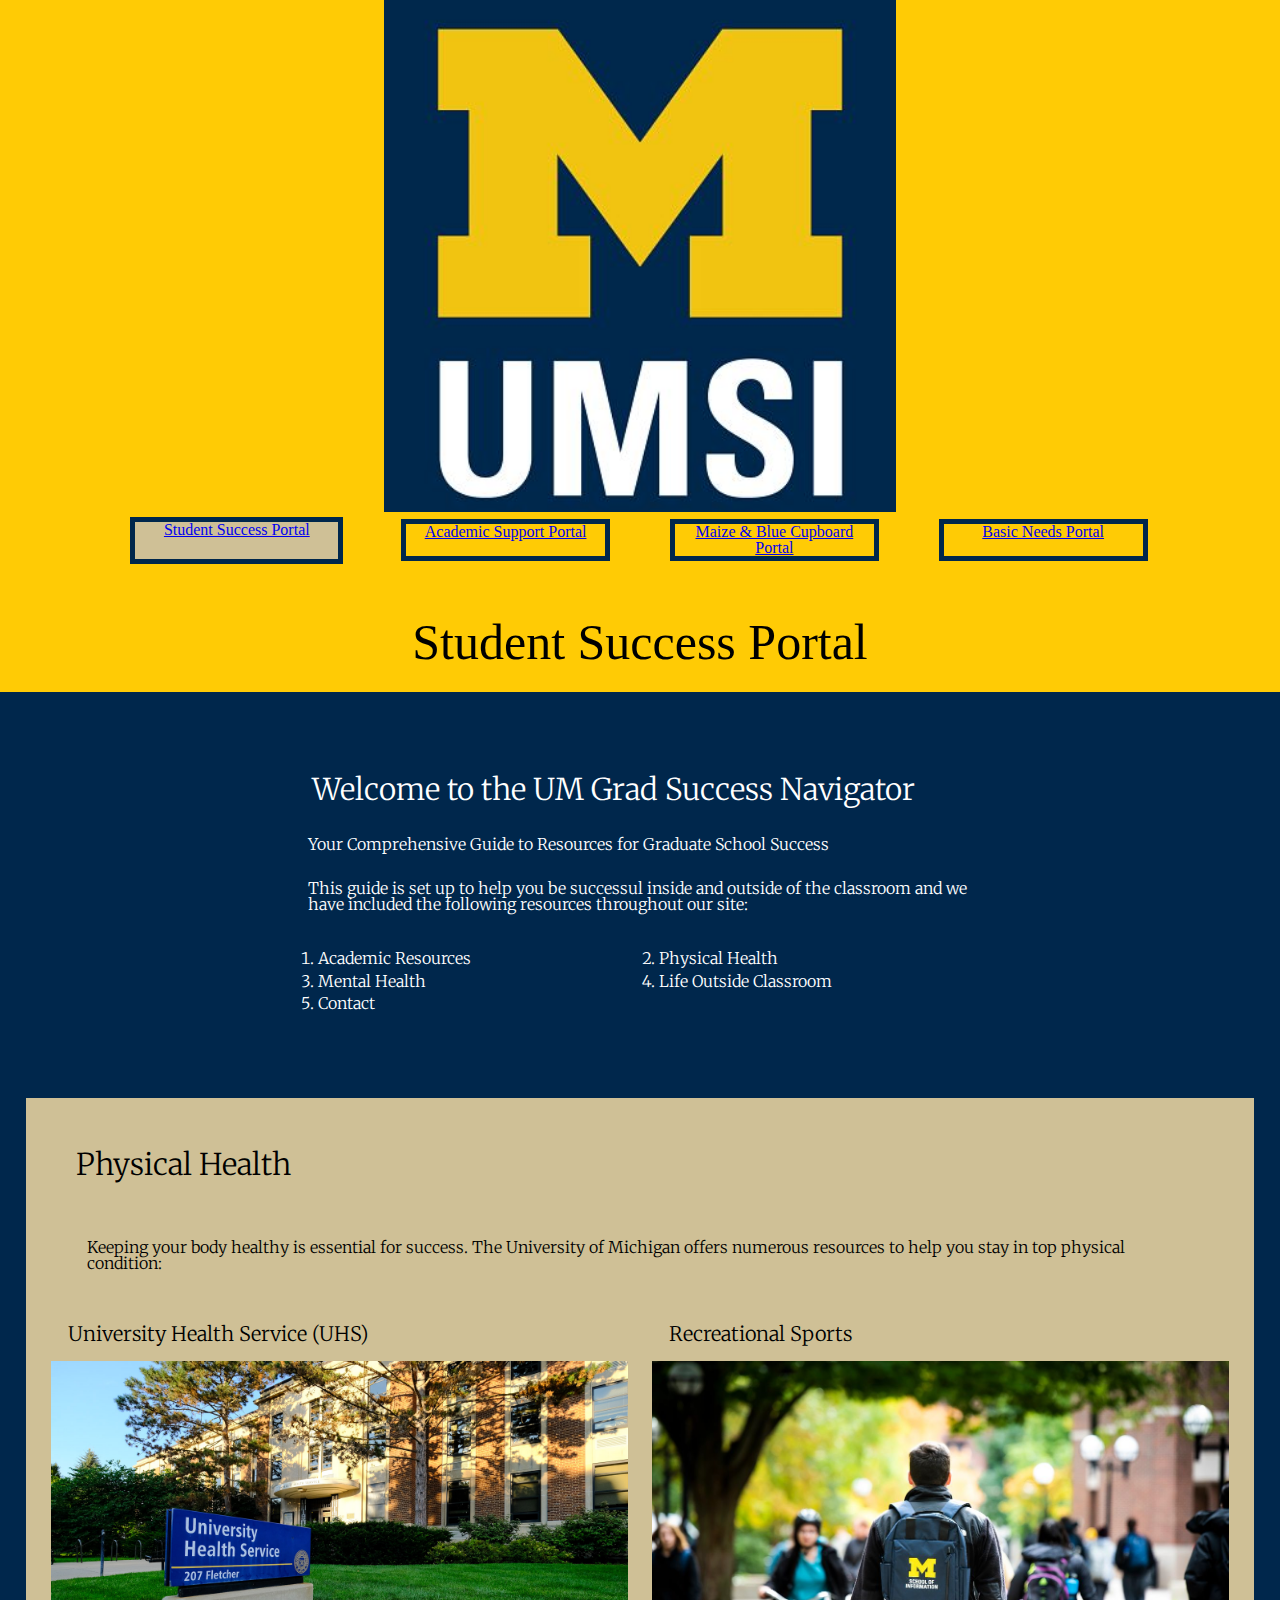
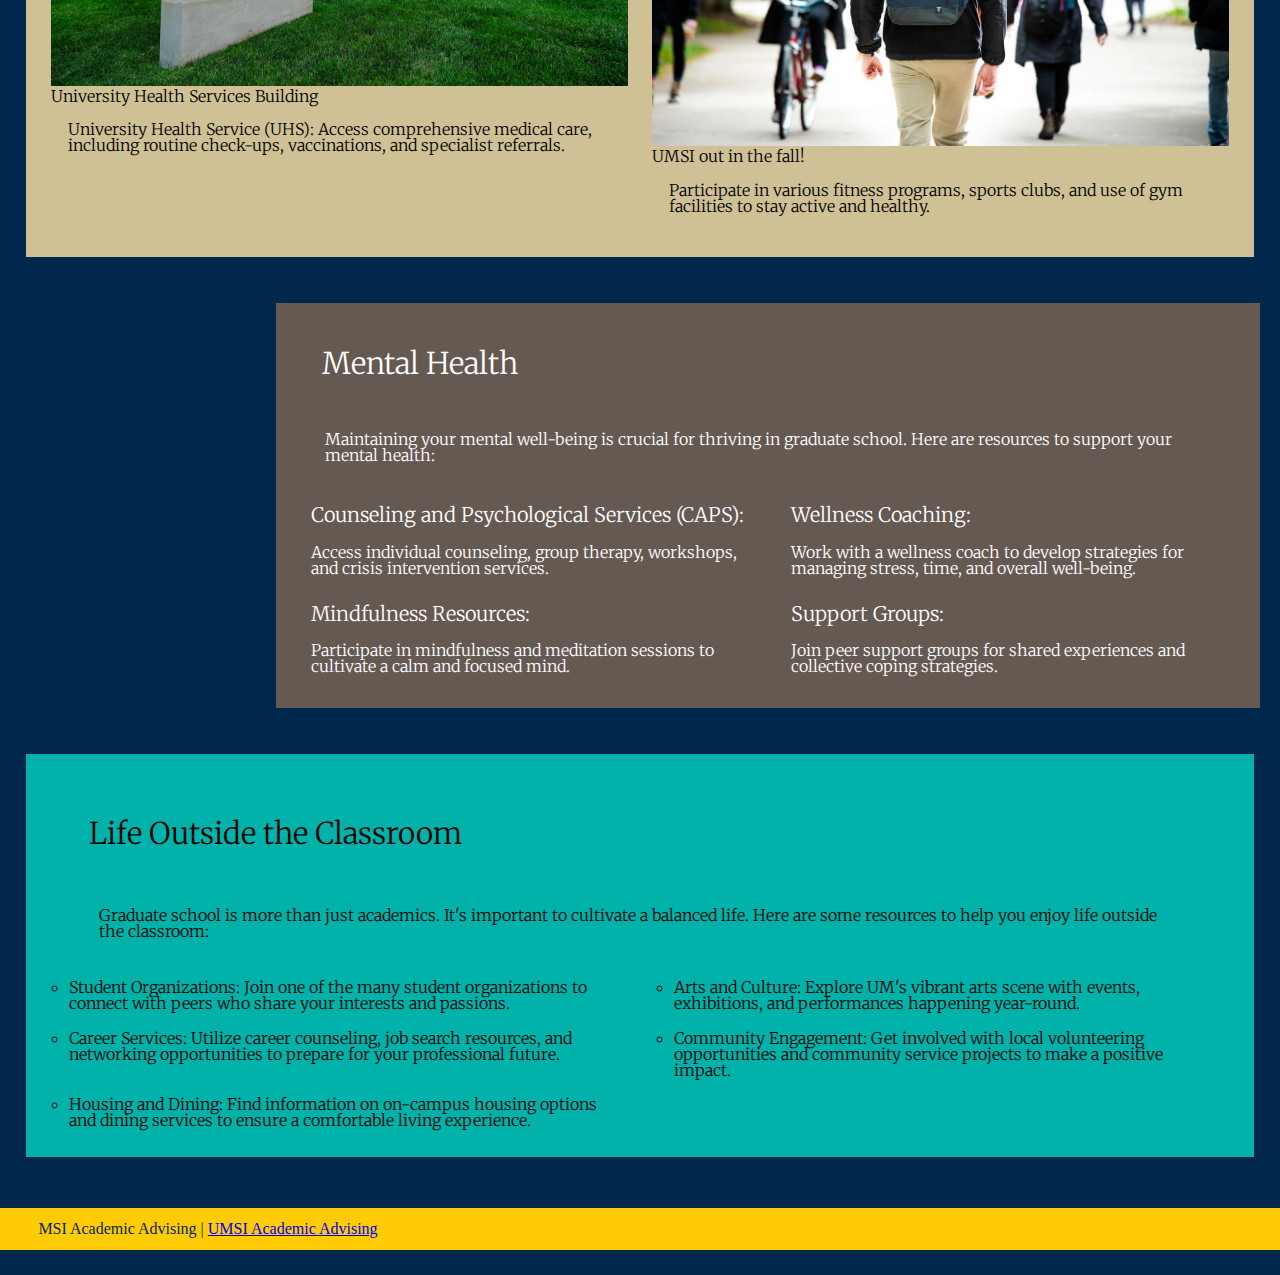
==== index.html @ b58561a0 "Add files via upload" ====
<!DOCTYPE html>
<html lang="en">
    <head>
        <meta charset="UTF-8">
        <meta name="viewport" content="width=device-width, initial-scale=1.0">
        <link rel="stylesheet" type="text/css" href="css/html5reset.css" />
        <link rel="stylesheet" type="text/css" href="css/style.css" />
        <link rel="stylesheet" href="https://fonts.googleapis.com/css?family=Merriweather">
        <title>Student Success Portal</title>
    </head>
    <body>
        <header>
        <a class="skip" href = "#main">Skip to Main Content</a>
            <img class = "top_img" src="images/UMSI_signature_vertical_informal_solidblue.jpg" alt="UMSI Logo">
            <nav>
                <ul class = "buttons">
                    <li class = "selected"><a href = "index.html">Student Success Portal</a></li>
                    <li class = "button"><a href = "page_1.html">Academic Support Portal</a></li>
                    <li class = "button"><a href = "page_2.html">Maize & Blue Cupboard Portal</a></li>
                    <li class = "button"><a href = "page_3.html">Basic Needs Portal</a></li>
                </ul>
            </nav>
            <h1>Student Success Portal</h1>

        </header>
        <main id = "main">
            <section class = "welcome">
                <h2>Welcome to the UM Grad Success Navigator</h2>
                <p> Your Comprehensive Guide to Resources for Graduate School Success</p>
                <p>This guide is set up to help you be successul inside and outside of the classroom and we have included the following 
                    resources throughout our site:</p>
                <ol>
                    <li>Academic Resources</li>
                    <li>Physical Health</li>
                    <li>Mental Health</li>
                    <li>Life Outside Classroom</li>
                    <li>Contact</li>
                </ol>
            </section>
            <section class = "physical">
                <h2 class = "h2_physical">Physical Health</h2>
                <p class = "p_physical">Keeping your body healthy is essential for success. The University of Michigan offers numerous resources to help you stay 
                    in top physical condition:</p>
                <article>
                    <h3>University Health Service (UHS)</h3>
                    <figure>
                        <img src="images/UHS.jpg" alt="University Health Services building">
                        <figcaption>University Health Services Building</figcaption>
                    </figure>
                    <p>University Health Service (UHS): Access comprehensive medical care, including routine check-ups, vaccinations, and 
                        specialist referrals.</p>
                </article>
                <article>
                    <h3>Recreational Sports</h3>
                    <figure>
                        <img src="images/UMSI_CampusFall_UMSIBackpack_02.jpg" alt="A student wears a UMSI backpack in fall on the drag.">
                        <figcaption>UMSI out in the fall!</figcaption>
                    </figure>
                    <p>Participate in various fitness programs, sports clubs, and use of gym facilities to stay active and healthy.</p>
                </article>
            </section>

            <section class = "mental">
                <h2 class = mentalhead>Mental Health</h2>
                <p class = mentalhead>Maintaining your mental well-being is crucial for thriving in graduate school. Here are resources to support your mental 
                    health:</p>
                <article>
                    <h3>Counseling and Psychological Services (CAPS):</h3>
                    <p> Access individual counseling, group therapy, workshops, and crisis intervention services.</p>
                </article>
                <article>
                    <h3>Wellness Coaching:</h3>
                    <p>Work with a wellness coach to develop strategies for managing stress, time, and overall well-being.</p>
                </article>
                <article>
                    <h3>Mindfulness Resources:</h3>
                    <p> Participate in mindfulness and meditation sessions to cultivate a calm and focused mind.</p>
                </article>
                <article>
                    <h3>Support Groups:</h3>
                    <p> Join peer support groups for shared experiences and collective coping strategies.</p>
                </article>
            </section>


            <section id="life-outside-classroom">
                <h2>Life Outside the Classroom</h2>
                <p>Graduate school is more than just academics. It's important to cultivate a balanced life. Here are some resources to help 
                    you enjoy life outside the classroom:</p>
                <ul>
                    <li><strong>Student Organizations:</strong> Join one of the many student organizations to connect with peers who share 
                        your interests and passions.</li>
                    <li><strong>Arts and Culture:</strong> Explore UM's vibrant arts scene with events, exhibitions, and performances 
                        happening year-round.</li>
                    <li><strong>Career Services:</strong> Utilize career counseling, job search resources, and networking opportunities to 
                        prepare for your professional future.</li>
                    <li><strong>Community Engagement:</strong> Get involved with local volunteering opportunities and community service 
                        projects to make a positive impact.</li>
                    <li><strong>Housing and Dining:</strong> Find information on on-campus housing options and dining services to ensure a 
                        comfortable living experience.</li>
                </ul>
            </section>
            <!-- Content taken & modified from UMGPT with the prompt, "write me a webpage of intro content to help University of Michigan 
            Master's students navigate different resources for being successful in grad school - this will include academic resources, 
            physical health resources, mental health resources, support for life outside the classroom" UMGPT. (2024). UMGPT 
            (August 29th version) [Large language model]. -->
        </main>
        <footer>
            <p>MSI Academic Advising | <a href="https://sites.google.com/umich.edu/msiacademicadvising/student-support-resources">UMSI 
            Academic Advising </a></p>
            </footer>
    </body>
</html>
---- css/style.css ----
*{
    font-family: 'Merriweather';
    font-weight: 100;
}

.error404{
    color: #00274C;
    font-size: 100px;
}

.body404{
    background-color: #FFCB05;
}

.skip{
    position: absolute;
    top: -40px;
}

.skip:focus{
    top: 20px;
}

header{
    background-color: #FFCB05;
}

h1{
    padding: 1%;
    font-size: 50px;
    text-align: center;
    padding: 2%;
    margin: 2%;
    display: block;
}

h2{
    font-size: 30px;
    margin: 25px;
    display: block;
}

h3{
    display: block;
    font-size: 20px;
    margin: 3%;
}

p{
    padding: 2%;
    margin: 2%;
    overflow: auto;
    font-size: 16px;
    display: block;
}

body{
    background-color: #00274C;
}

section{
    padding: 1%;
    overflow: auto;
}

div{
    padding: 1%;
    overflow: auto;
}

.buttons{
    display: grid;
    grid-template-columns: 1fr 1fr 1fr 1fr;
    padding-left: 10%;
    padding-right: 10%;
}

.button{
    border: 5px solid #00274C;
    color: #FFCB05;
    text-align: center;
    margin: 2%;
}

.selected{
    background-color: #CFC096;
    border: 5px solid #00274C;
    color: #FFCB05;
    text-align: center;
}

ol{
    display: grid;
    column-gap: 5%;
    grid-template-columns: 1fr 1fr;
    list-style-type: decimal;
    padding: 2%;
    margin: 2%;
}

ul{
    display: grid;
    grid-template-columns: 1fr 1fr;
    grid-gap: 5%;
    list-style-type: circle;
}

li{
    margin: 1%;
}

img{
    width: 100%;
}

.top_img{
    width: 40%;
    margin: 0 30% 0 30%;
}

footer{
    background-color: #FFCB05;
    color:#00274C;
}

/**Home Page**/
.welcome{
    background-color: #00B2A9;
    padding: 2%;
    margin: 2%;
}

.physical{
    background-color: #CFC096;
    padding: 1%;
    margin: 1%;
}

.mental{
    background-color: #655A52;
    color: #FFFFFF;
    display: grid;
    grid-template-columns: 1fr 1fr;
}

.mentalhead{
    grid-column: 1 / span 2;
}

#life-outside-classroom{
    background-color: #D86018;
    padding: 7%;
    overflow: auto;
    display: grid;
}

/**Page one**/
.p_page1{
    background-color: #00B2A9;
}

.academic_res{
    background-color: #FFCB05;
}

.additional_res{
    background-color: #CFC096;
}

.emergency{
    background-color: #A5A508;
}

/**Page two**/
.ol_page2{
    display: block;
}

.sect_page2{
    background-color: #A5A508;
}

.sect_page2_link{
    background-color: #FFCB05;
}

.p_page2{
    background-color: #00B2A9;
    margin: 0%;
}

.recipies{
    background-color: #FFCB05;
}

.ol_page2{
    display: grid;
    grid-template-columns: 1fr 1fr 1fr;
}

.contpagetwo{
    background-color: #FFCB05;
}

/**Page 3**/
.sect_page3{
    background-color: #989C97;
}

.sect_grid_page3{
    display: grid;
    grid-template-columns: 1fr 1fr;
    grid-gap: 1%;
}

.ciscm_page3{
    background-color: #A5A508;
}

.food_page3{
    background-color: #FFCB05;
}

.finance_page3{
    background-color: #CFC096;
}

.finance_p_page3{
    color: #00274C;
}

.finance_h_page3{
    color: #00274C;
}

.health_page3{
    background-color: #CFC096;
}

.house_page3{
    background-color: #CFC096;
}

.career_page3{
    background-color: #CFC096;
    color: #00274C;
}

@media (min-width: 1000px){
    *{
        font-family: 'Merriweather';
        font-weight: 100;
    }
    
    .skip{
        position: absolute;
        top: -40px;
    }
    
    .skip:focus{
        top: 20px;
    }
    
    header{
        background-color: #FFCB05;
    }
    
    body{
        background-color: #00274C;
    }
    
    section{
        padding: 1%;
        overflow: auto;
    }
    
    div{
        padding: 1%;
        overflow: auto;
    }
    
    p{
        padding: 1%;
        overflow: auto;
    }
    
    .buttons{
        display: grid;
        grid-template-columns: 1fr 1fr 1fr 1fr;
        padding-left: 10%;
        padding-right: 10%;
    }
    
    .button{
        border: 5px solid #00274C;
        color: #FFCB05;
        text-align: center;
    }
    
    .selected{
        background-color: #CFC096;
        border: 5px solid #00274C;
        color: #FFCB05;
        text-align: center;
    }
    
    img{
        width: 100%;
    }
    
    .top_img{
        width: 40%;
        margin: 0 30% 0 30%;
    }
    
    footer{
        background-color: #FFCB05;
        color:#00274C;
    }
    
    /**Home Page**/
    #main{
        display: grid;
        grid-template-columns: 1fr 1fr 1fr 1fr 1fr;
    }

    .welcome{
        color: #FFFFFF;
        grid-column: 2 / span 3;
        margin: 2%;
        background-color: #00274C;
    }
    
    .physical{
        display: grid;
        grid-column: 1 / span 5;
        grid-template-columns: 1fr 1fr;
        column-gap: 2%;
        background-color: #CFC096;
        padding: 2%;
        margin: 2%;
    }

    .h2_physical{
        grid-column: 1 / span 2;
    }

    .p_physical{
        grid-column: 1 / span 2;
    }
    
    .mental{
        display: grid;
        grid-column: 2 / span 4;
        grid-template-columns: 1fr 1fr;
        background-color: #655A52;
        color: #FFFFFF;
        padding: 2%;
        margin: 2%;
        column-gap: 2%;
    }
    
    .mentalhead{
        grid-column: 1 / span 2;
    }
    
    #life-outside-classroom{
        grid-column: 1 / span 5;
        background-color: #00B2A9;
        padding: 3%;
        margin: 2%;
        overflow: auto;
    }

    /**Page one**/
    .page1_imgs1{
        display: grid;
        grid-column: 4 / span 2;
        grid-template-columns: 1fr;
        padding: 2%;
        margin: 2%;
    }

    .page1_imgs2{
        grid-column: 1 / span 2;
        display: grid;
        grid-template-columns: 1fr;
        padding: 2%;
        margin: 2%;
    }

    .div_page1{
        background-color: #00B2A9;
        grid-column: 1 / span 5;
        margin: 2%;
    }

    .academic_res{
        background-color: #FFCB05;
        grid-column: 1 / span 3;
        padding: 3%;
        margin: 2%;
    }

    .additional_res{
        background-color: #CFC096;
        grid-column: 3 / span 3;
        padding: 2%;
        margin: 2%;
    }

    .emergency{
        background-color: #A5A508;
        grid-column: 1 / span 5;
        padding: 2%;
        margin: 2%;
    }

    .ul_page1{
        padding: 1%;
    }

    .li_page1{
        padding: 2%;
    }

    /**Page two**/
    .ol_welcome_page2{
        display: inline-block;
        text-align: center;
    }
    
    .sect_page2{
        background-color: #A5A508;
        grid-column: 2 / span 3;
        margin: 2%;
        text-align: center;
    }
    
    .p1_page2{
        background-color: #00B2A9;
        grid-column: 1 / span 3;
        font-size: 20px;
        padding: 2%;
        margin: 2%;
        text-align: center;
    }

    .p2_page2{
        background-color: #00B2A9;
        grid-column: 1 / span 5;
        font-size: 20px;
        padding: 2%;
        margin: 2%;
    }

    .page2_img_storage{
        grid-column: 4 / span 2;
    }

    .sect_page2_link{
        background-color: #FFCB05;
        grid-column: 2 / span 3;
        margin: 2%;
    }
    
    .recipies{
        background-color: #FFCB05;
        grid-column: 1 / span 5;
        margin: 2%;
        font-size: 20px;
    }
    
    .ol_page2{
        display: grid;
        grid-template-columns: 1fr 1fr;
        margin: 2%;
    }

    .li_page2{
        font-size: 20px;
    }

    .img_page2{
        margin: 3%;
    }
    
    .contpagetwo{
        background-color: #FFCB05;
        grid-column: 1 / span 5;
        margin: 2%;
    }

    .h2_contact{
        margin: 0%;
    }

    .p_contact{
        margin: 0%;
    }

    /**Page 3**/
    .sect_page3{
        background-color: #989C97;
        grid-column: 2 / span 3;
    }

    .page3_img{
        width: 70%;
        padding-left: 15%;
        padding-right: 15%;
    }

    .page3_h2{
        margin: 1%;
        color: #00274C;
    }

    .sect_grid_page3{
        display: grid;
        grid-template-columns: 1fr 1fr;
        grid-gap: 1%;
        grid-column: 1 / span 5;
    }

    .ciscm_page3{
        background-color: #A5A508;
        padding: 1%;
    }

    .food_page3{
        background-color: #FFCB05;
        padding: 1%;
    }

    .finance_page3{
        background-color: #CFC096;
        padding: 5%;
        overflow: hidden;
        color: #00274C;
    }

    .health_page3{
        background-color: #CFC096;
        padding: 5%;
        overflow: hidden;
        color: #00274C;
    }

    .house_page3{
        background-color: #CFC096;
        padding: 5%;
        overflow: hidden;
        color: #00274C;
    }

    .career_page3{
        background-color: #CFC096;
        color: #00274C;
        padding: 5%;
        overflow: hidden;
    }
}
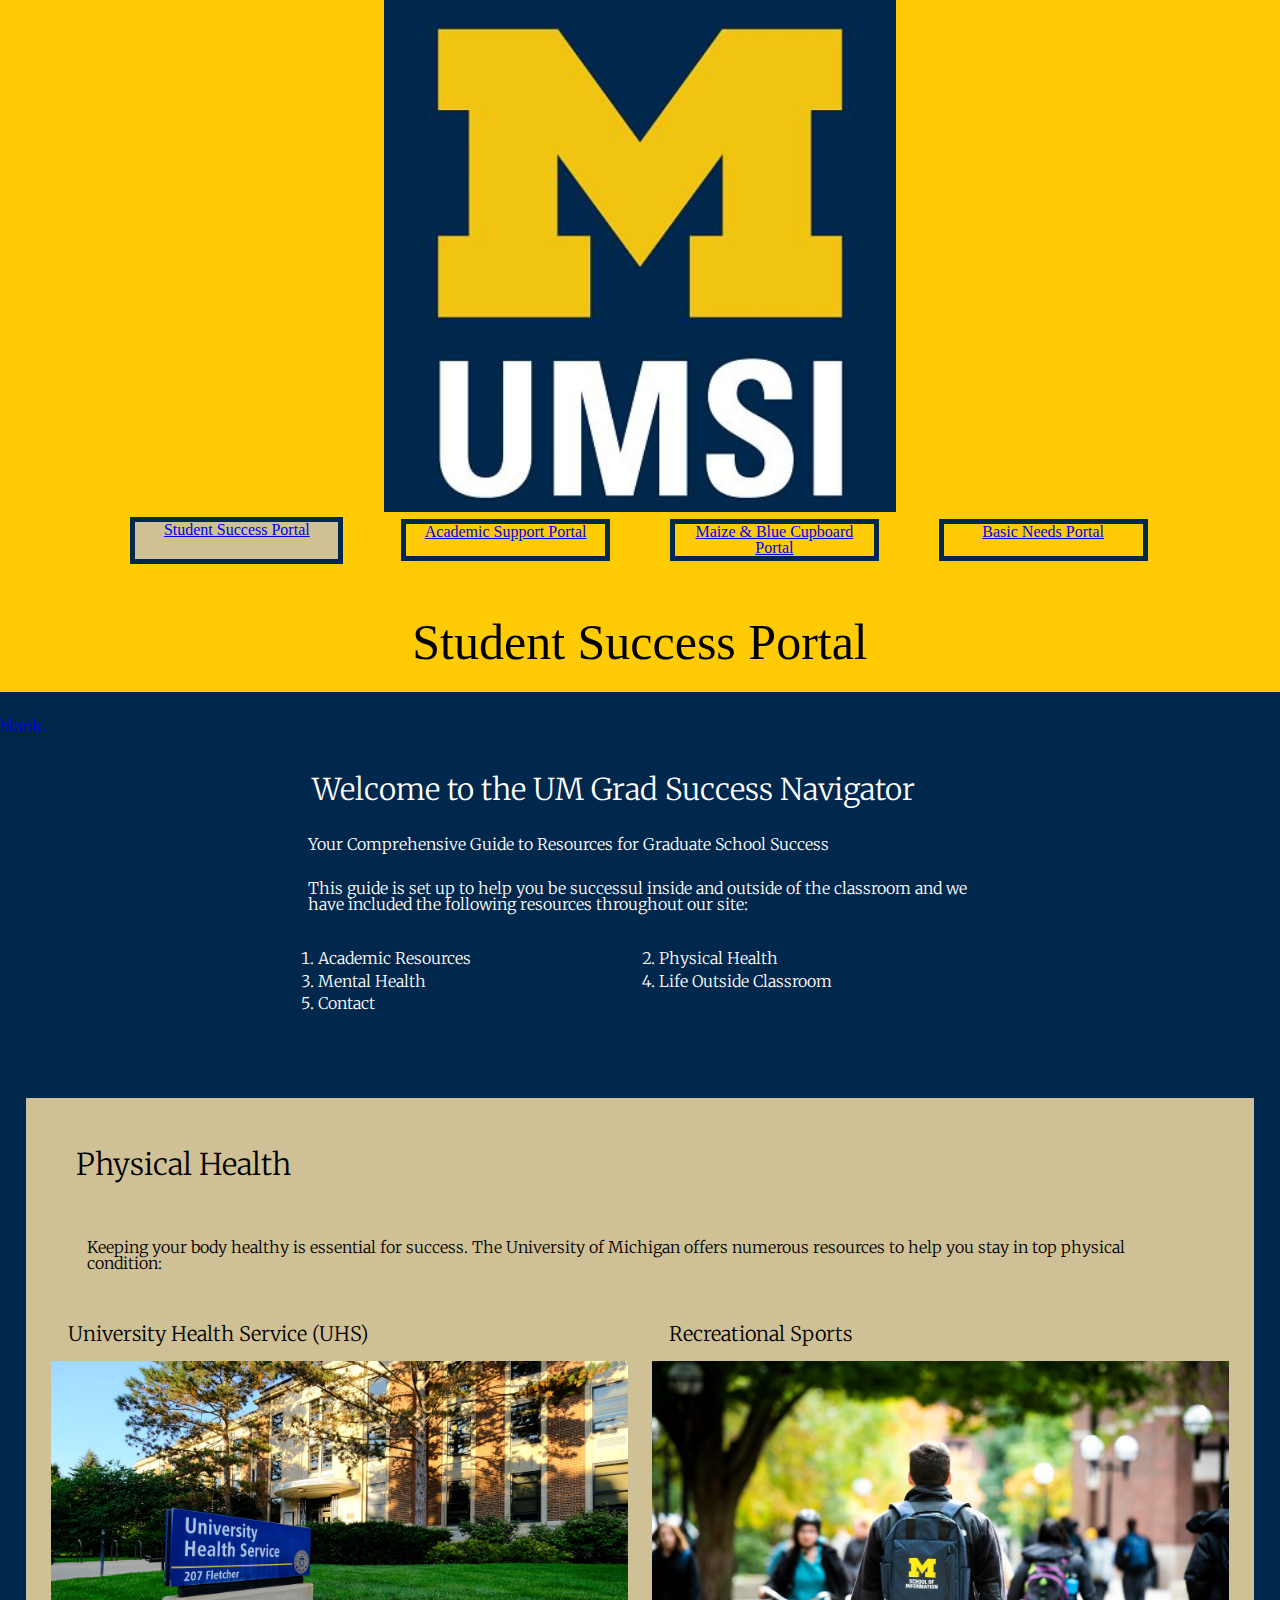
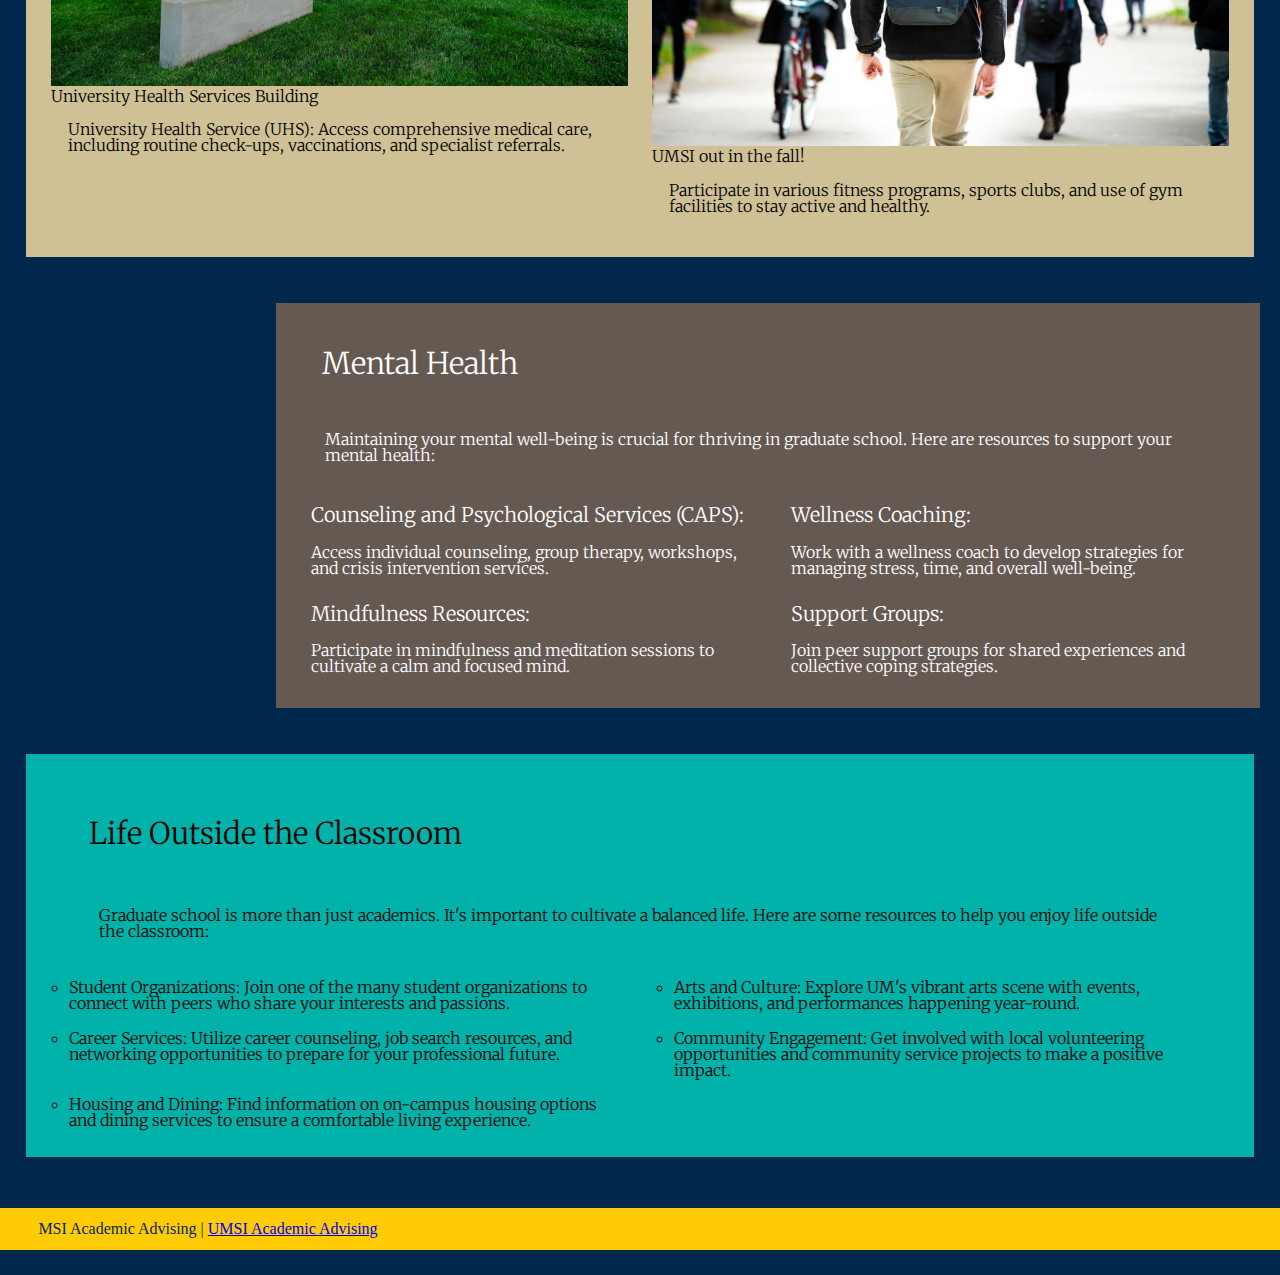
==== commit 59dd3e35: "Add files via upload" ====
--- a/index.html
+++ b/index.html
@@ -24,6 +24,7 @@
 
         </header>
         <main id = "main">
+            <a href = "blank"> blank</a>
             <section class = "welcome">
                 <h2>Welcome to the UM Grad Success Navigator</h2>
                 <p> Your Comprehensive Guide to Resources for Graduate School Success</p>
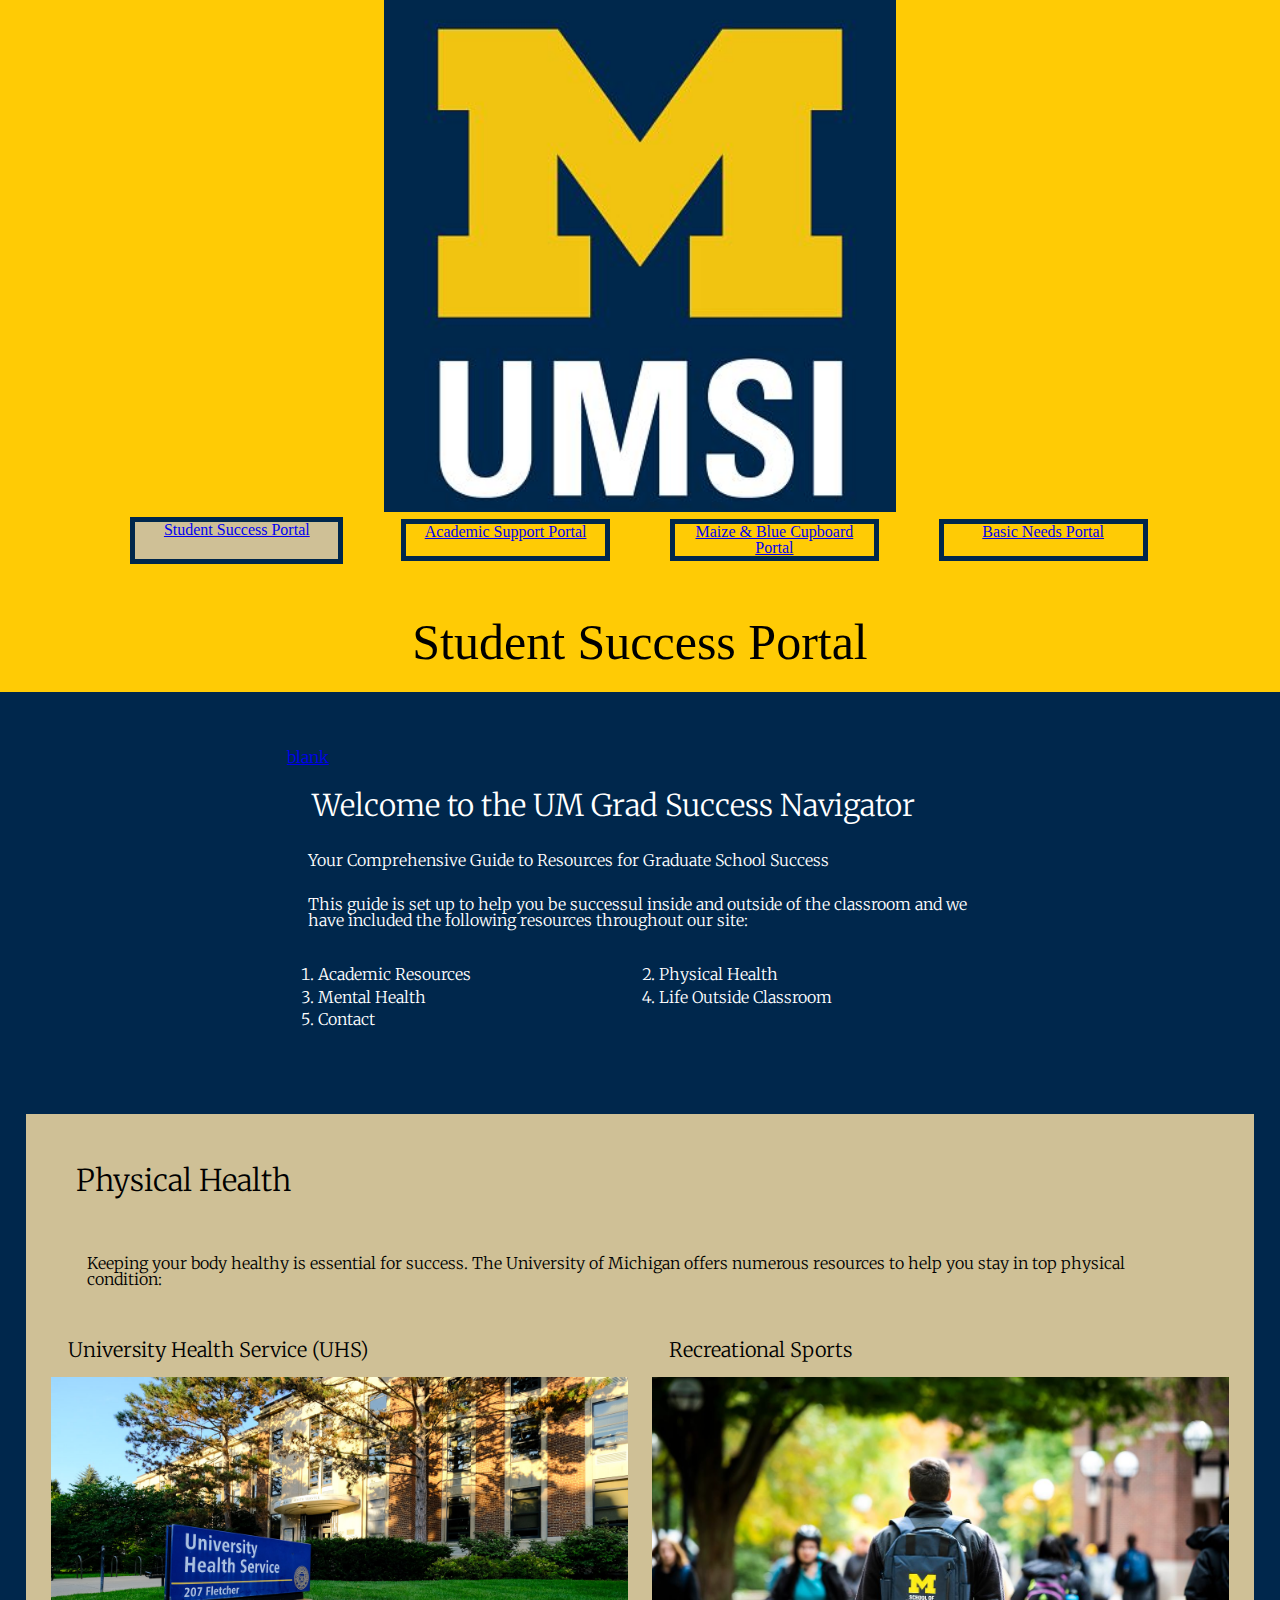
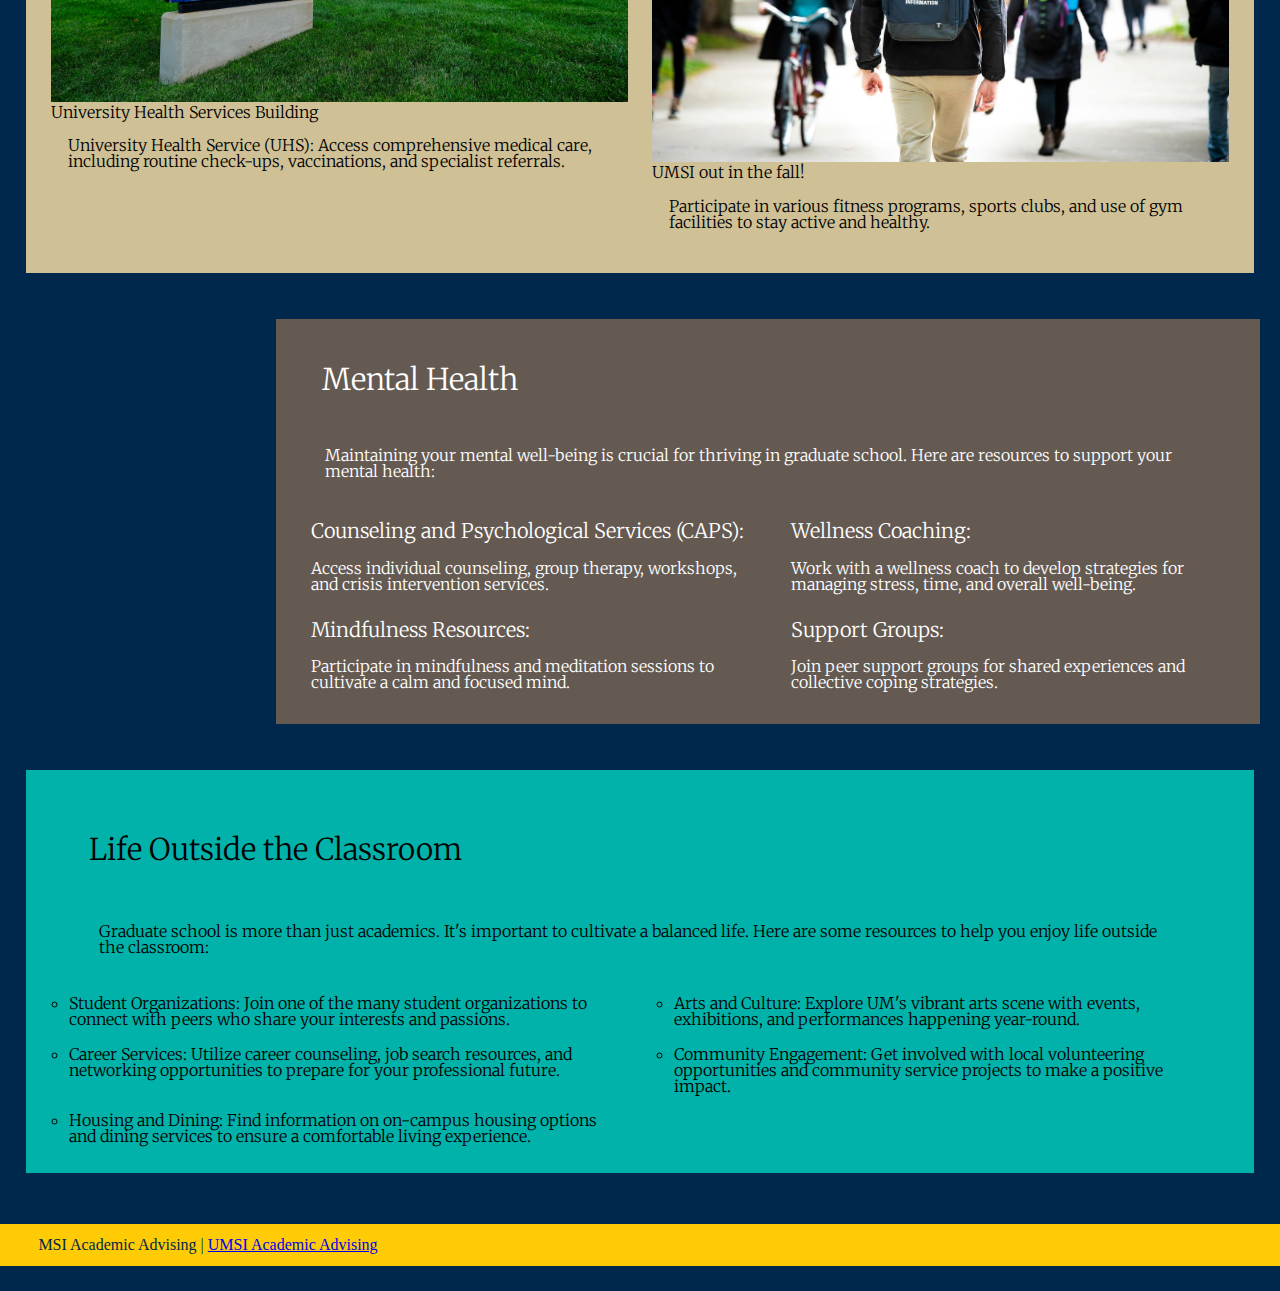
==== commit b6217bb5: "Add files via upload" ====
--- a/index.html
+++ b/index.html
@@ -24,8 +24,8 @@
 
         </header>
         <main id = "main">
-            <a href = "blank"> blank</a>
             <section class = "welcome">
+                <a href = "blank.com">blank</a>
                 <h2>Welcome to the UM Grad Success Navigator</h2>
                 <p> Your Comprehensive Guide to Resources for Graduate School Success</p>
                 <p>This guide is set up to help you be successul inside and outside of the classroom and we have included the following 
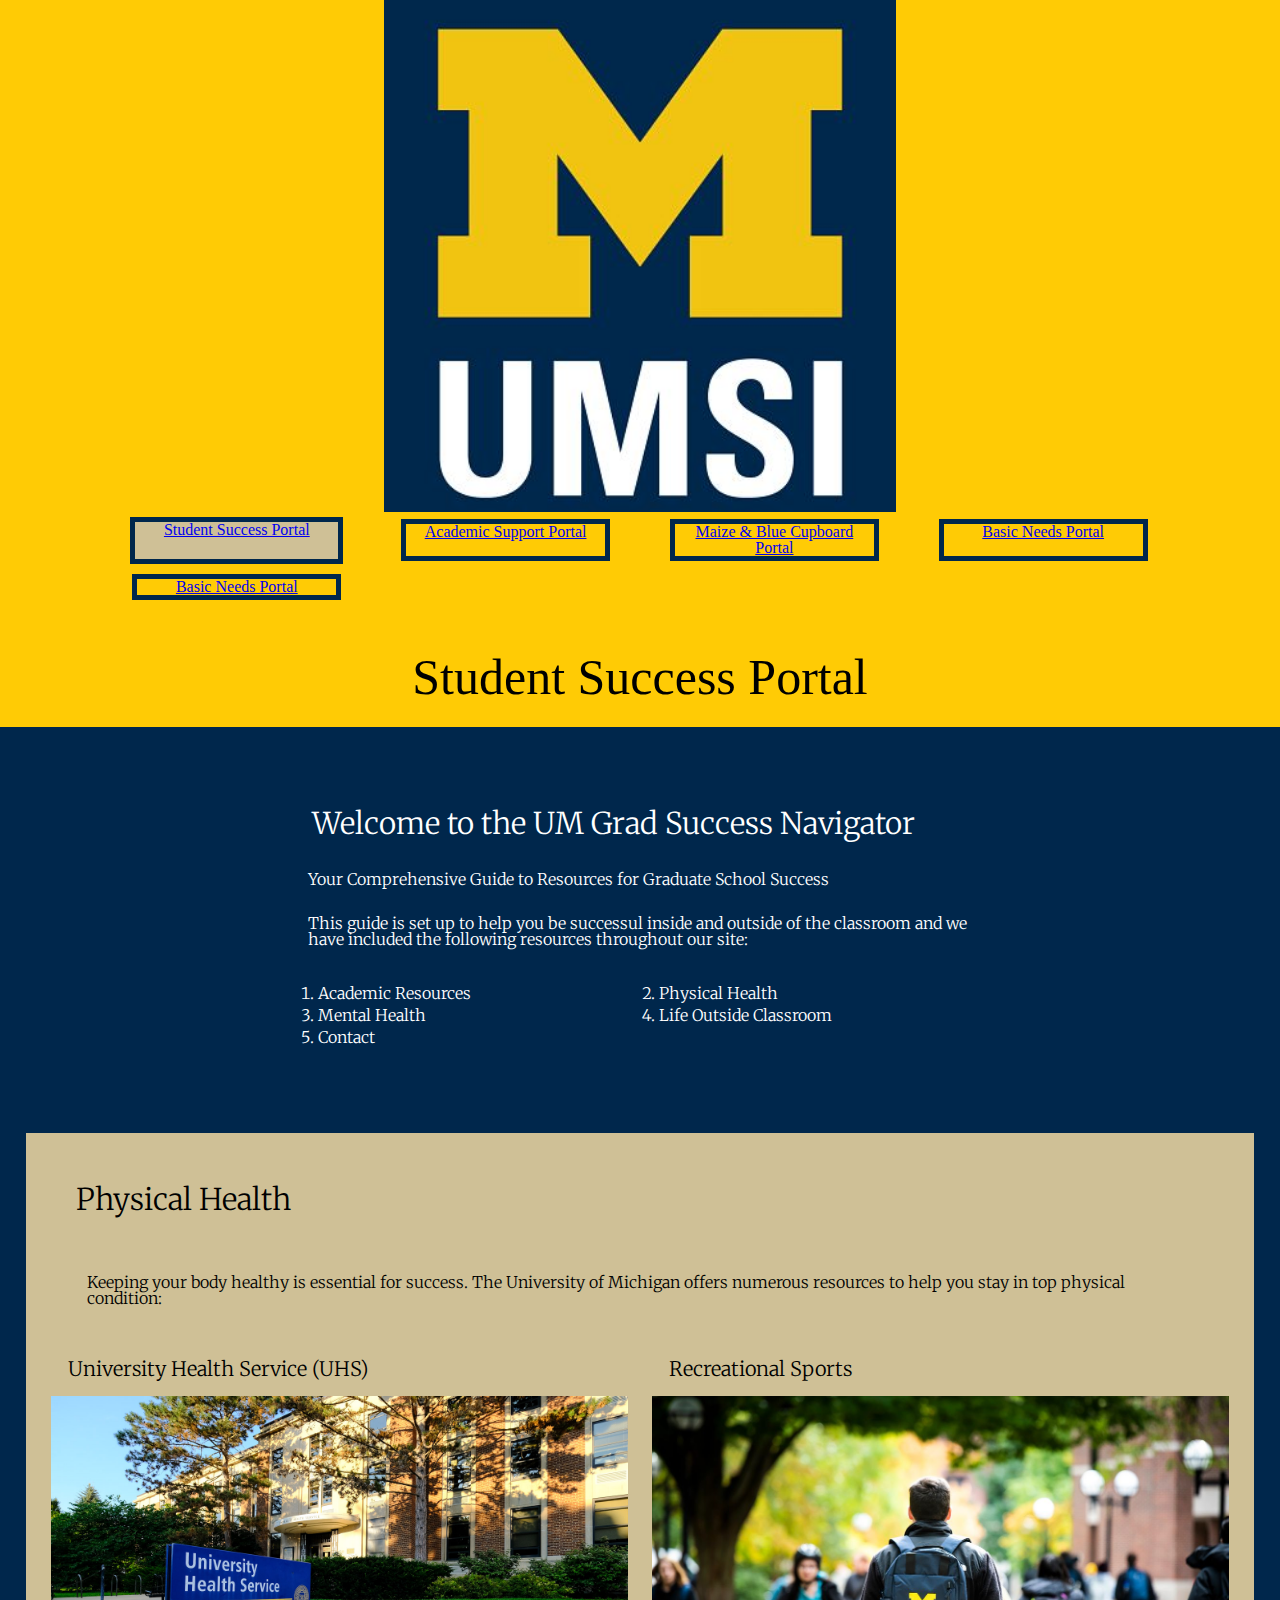
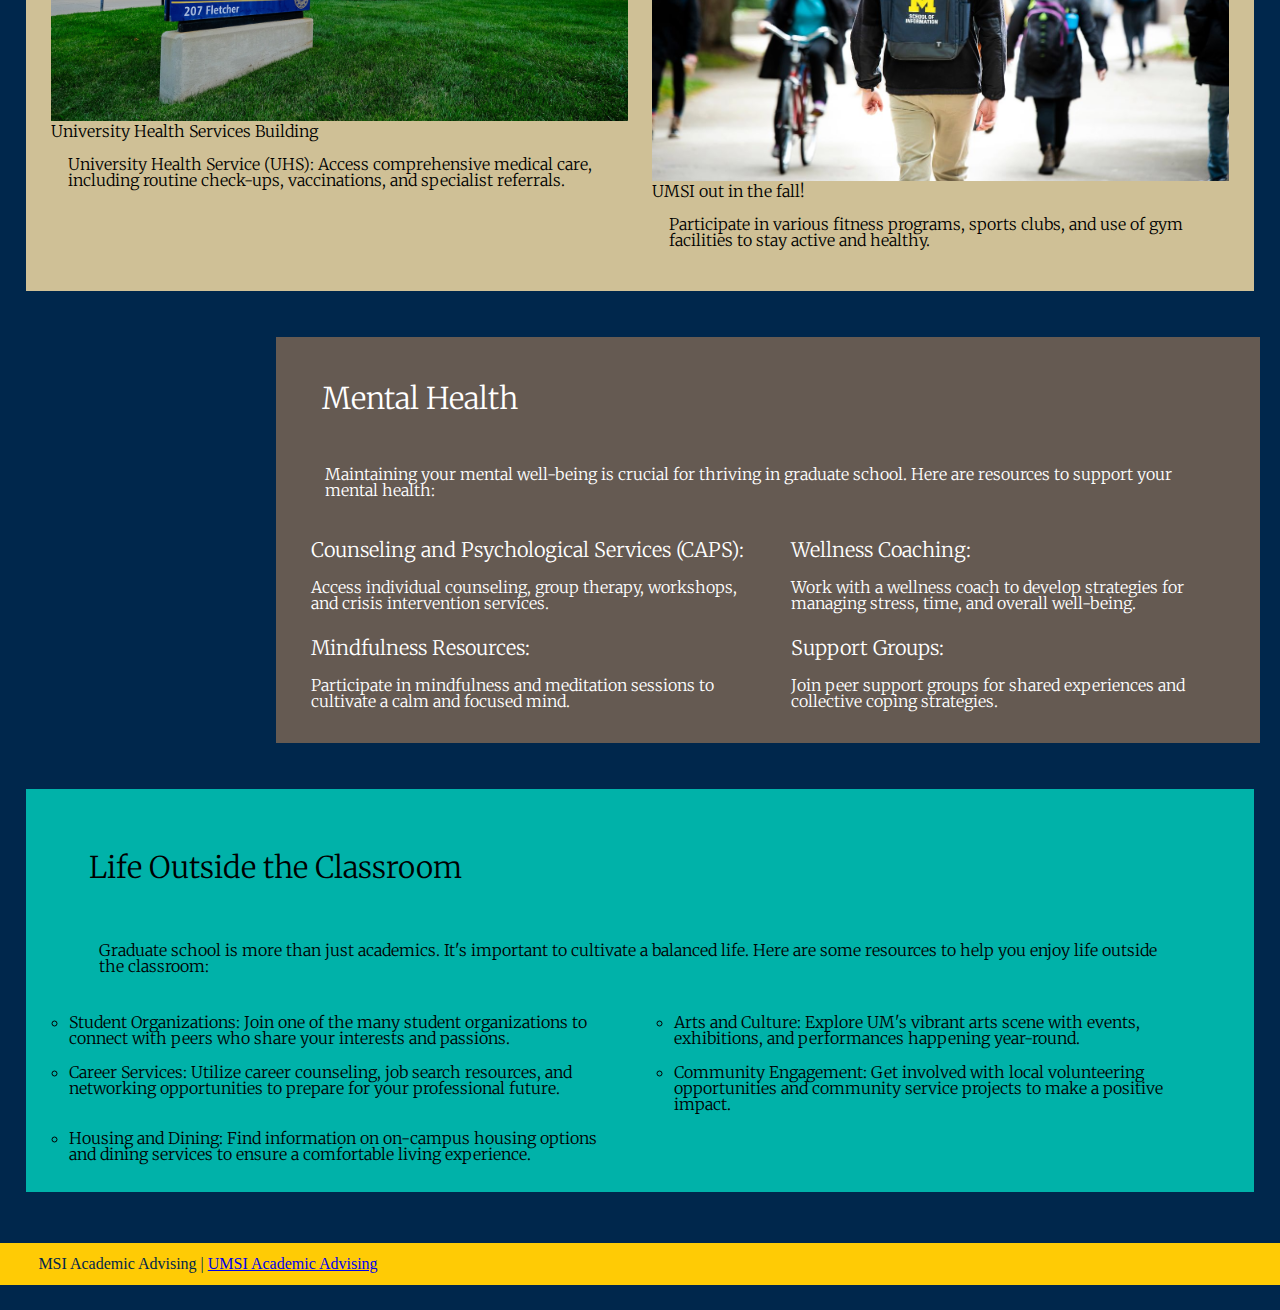
==== commit a9ca5784: "Add files via upload" ====
--- a/index.html
+++ b/index.html
@@ -18,6 +18,7 @@
                     <li class = "button"><a href = "page_1.html">Academic Support Portal</a></li>
                     <li class = "button"><a href = "page_2.html">Maize & Blue Cupboard Portal</a></li>
                     <li class = "button"><a href = "page_3.html">Basic Needs Portal</a></li>
+                    <li class = "button"><a href = "page_5.html">Basic Needs Portal</a></li>
                 </ul>
             </nav>
             <h1>Student Success Portal</h1>
@@ -25,7 +26,6 @@
         </header>
         <main id = "main">
             <section class = "welcome">
-                <a href = "blank.com">blank</a>
                 <h2>Welcome to the UM Grad Success Navigator</h2>
                 <p> Your Comprehensive Guide to Resources for Graduate School Success</p>
                 <p>This guide is set up to help you be successul inside and outside of the classroom and we have included the following 
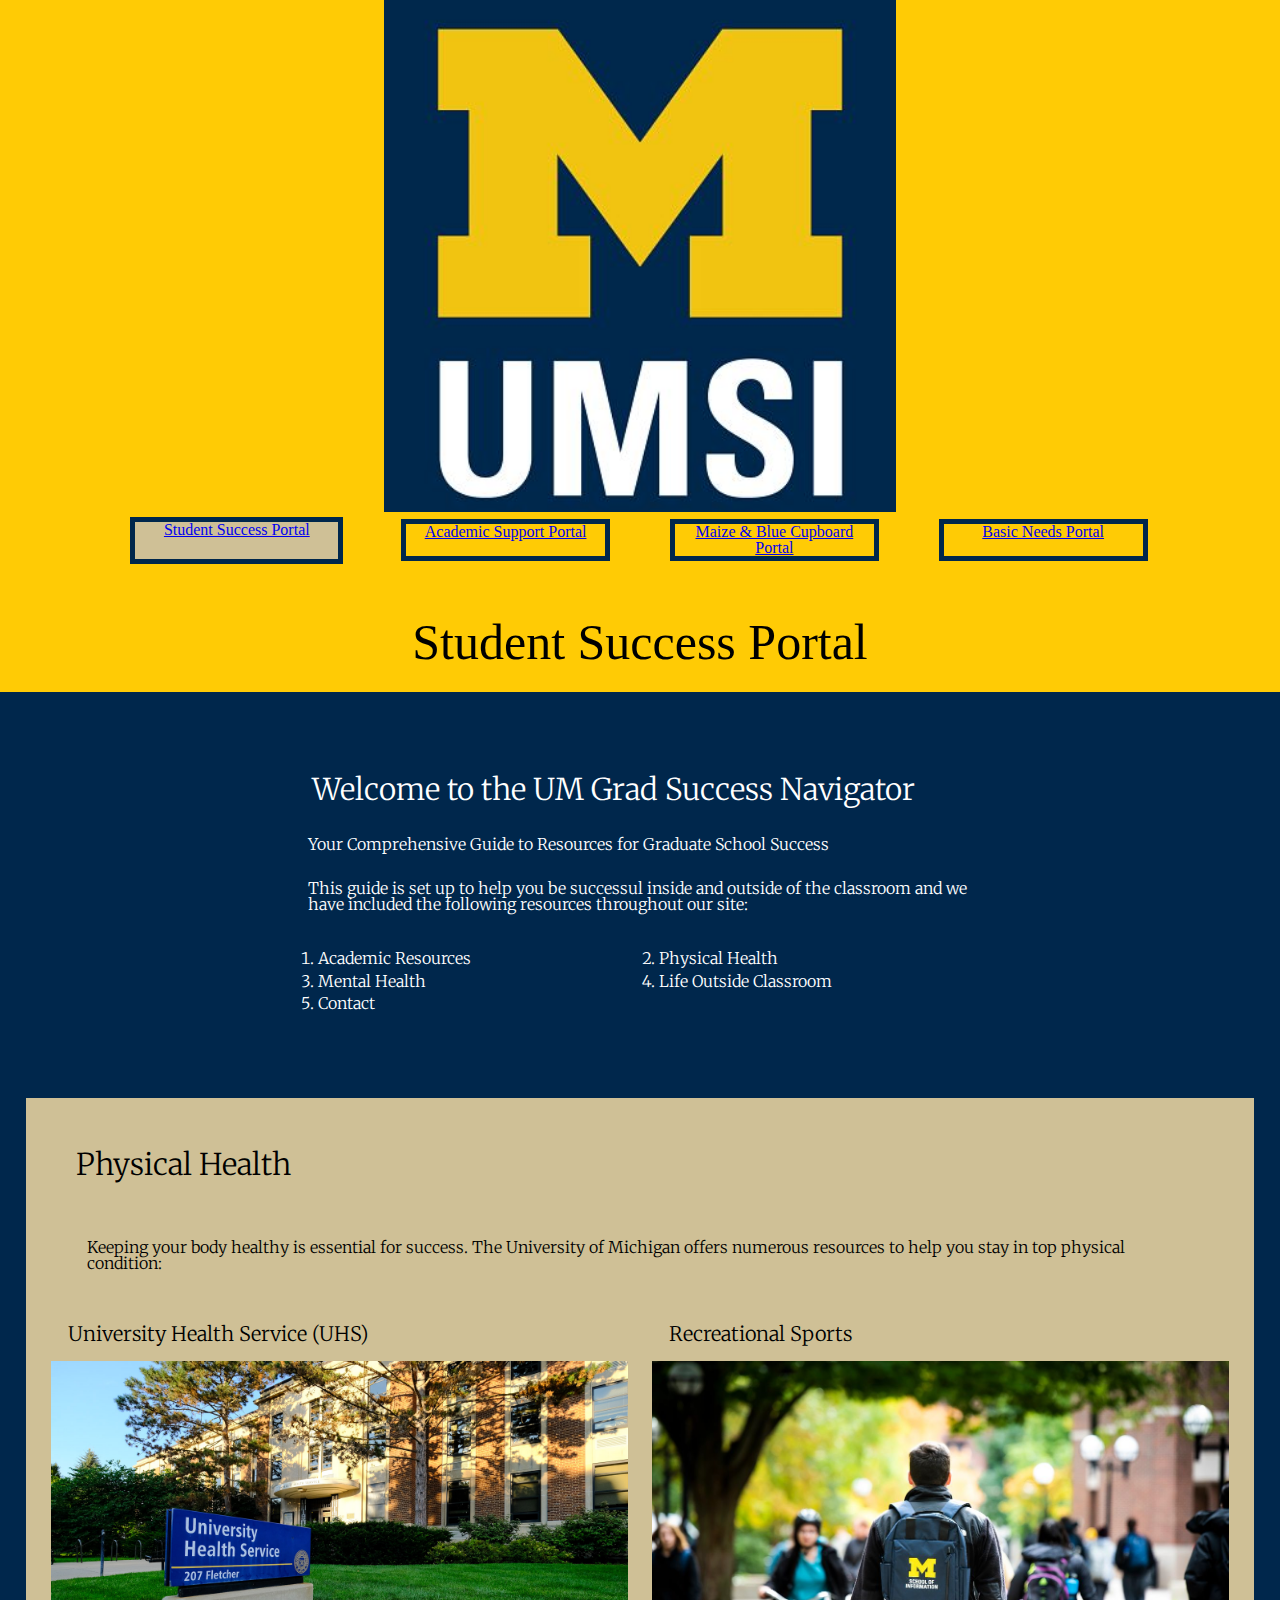
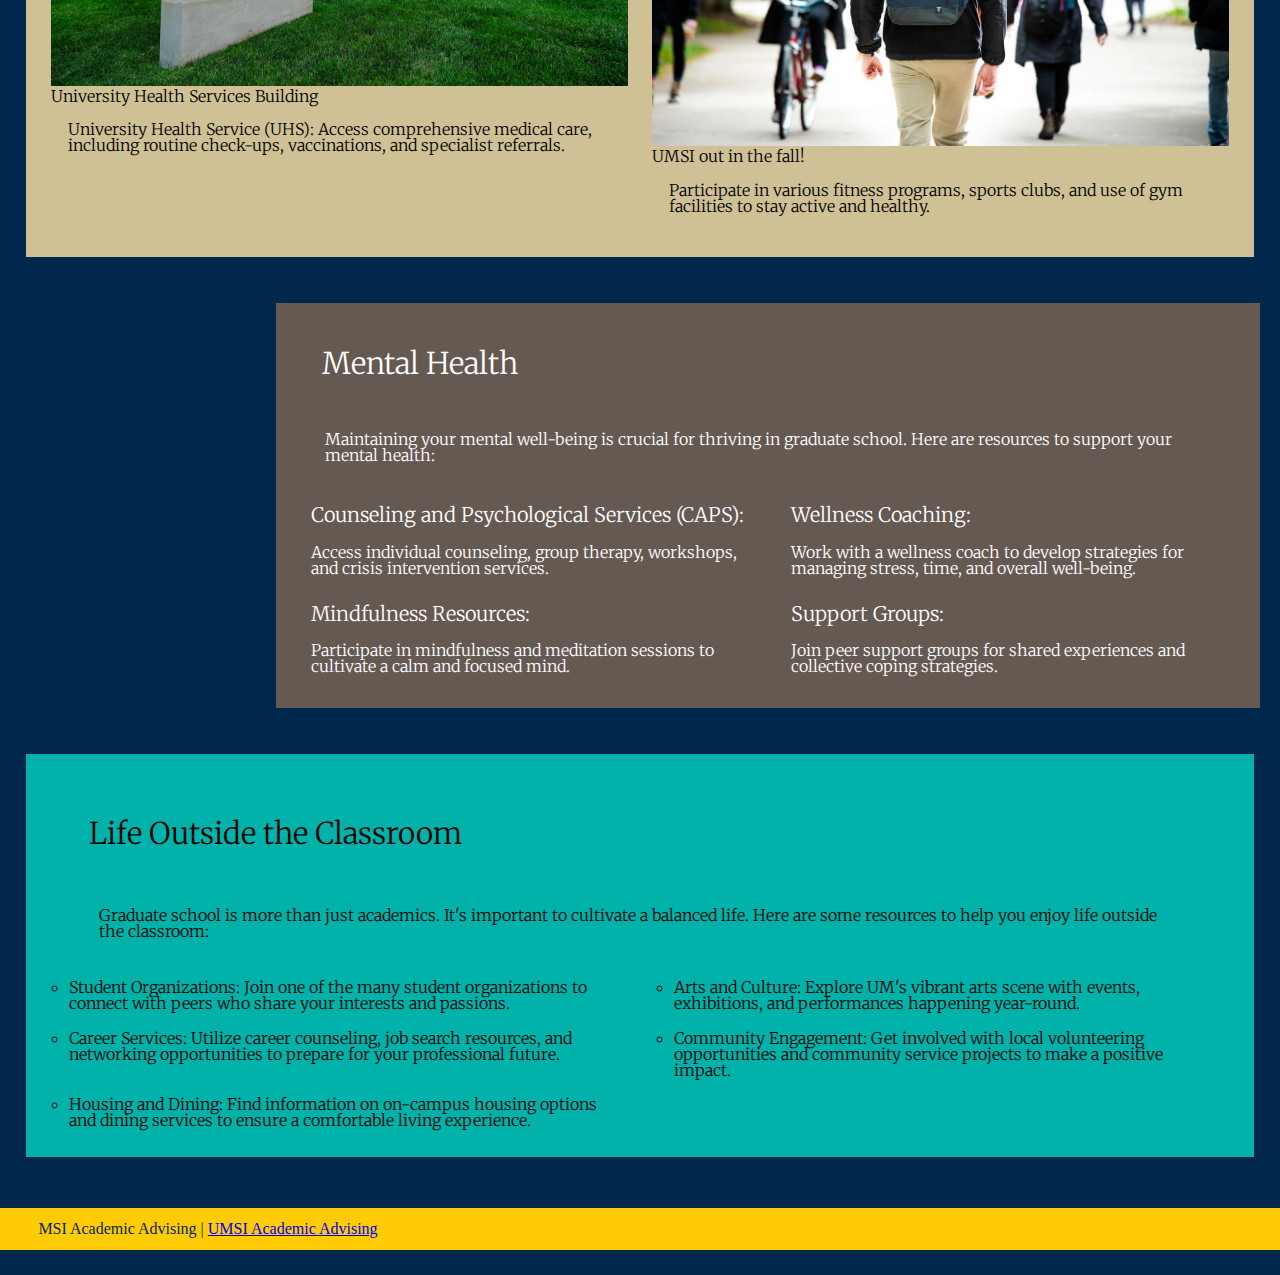
==== commit 1d27b964: "Add files via upload" ====
--- a/index.html
+++ b/index.html
@@ -18,7 +18,6 @@
                     <li class = "button"><a href = "page_1.html">Academic Support Portal</a></li>
                     <li class = "button"><a href = "page_2.html">Maize & Blue Cupboard Portal</a></li>
                     <li class = "button"><a href = "page_3.html">Basic Needs Portal</a></li>
-                    <li class = "button"><a href = "page_5.html">Basic Needs Portal</a></li>
                 </ul>
             </nav>
             <h1>Student Success Portal</h1>
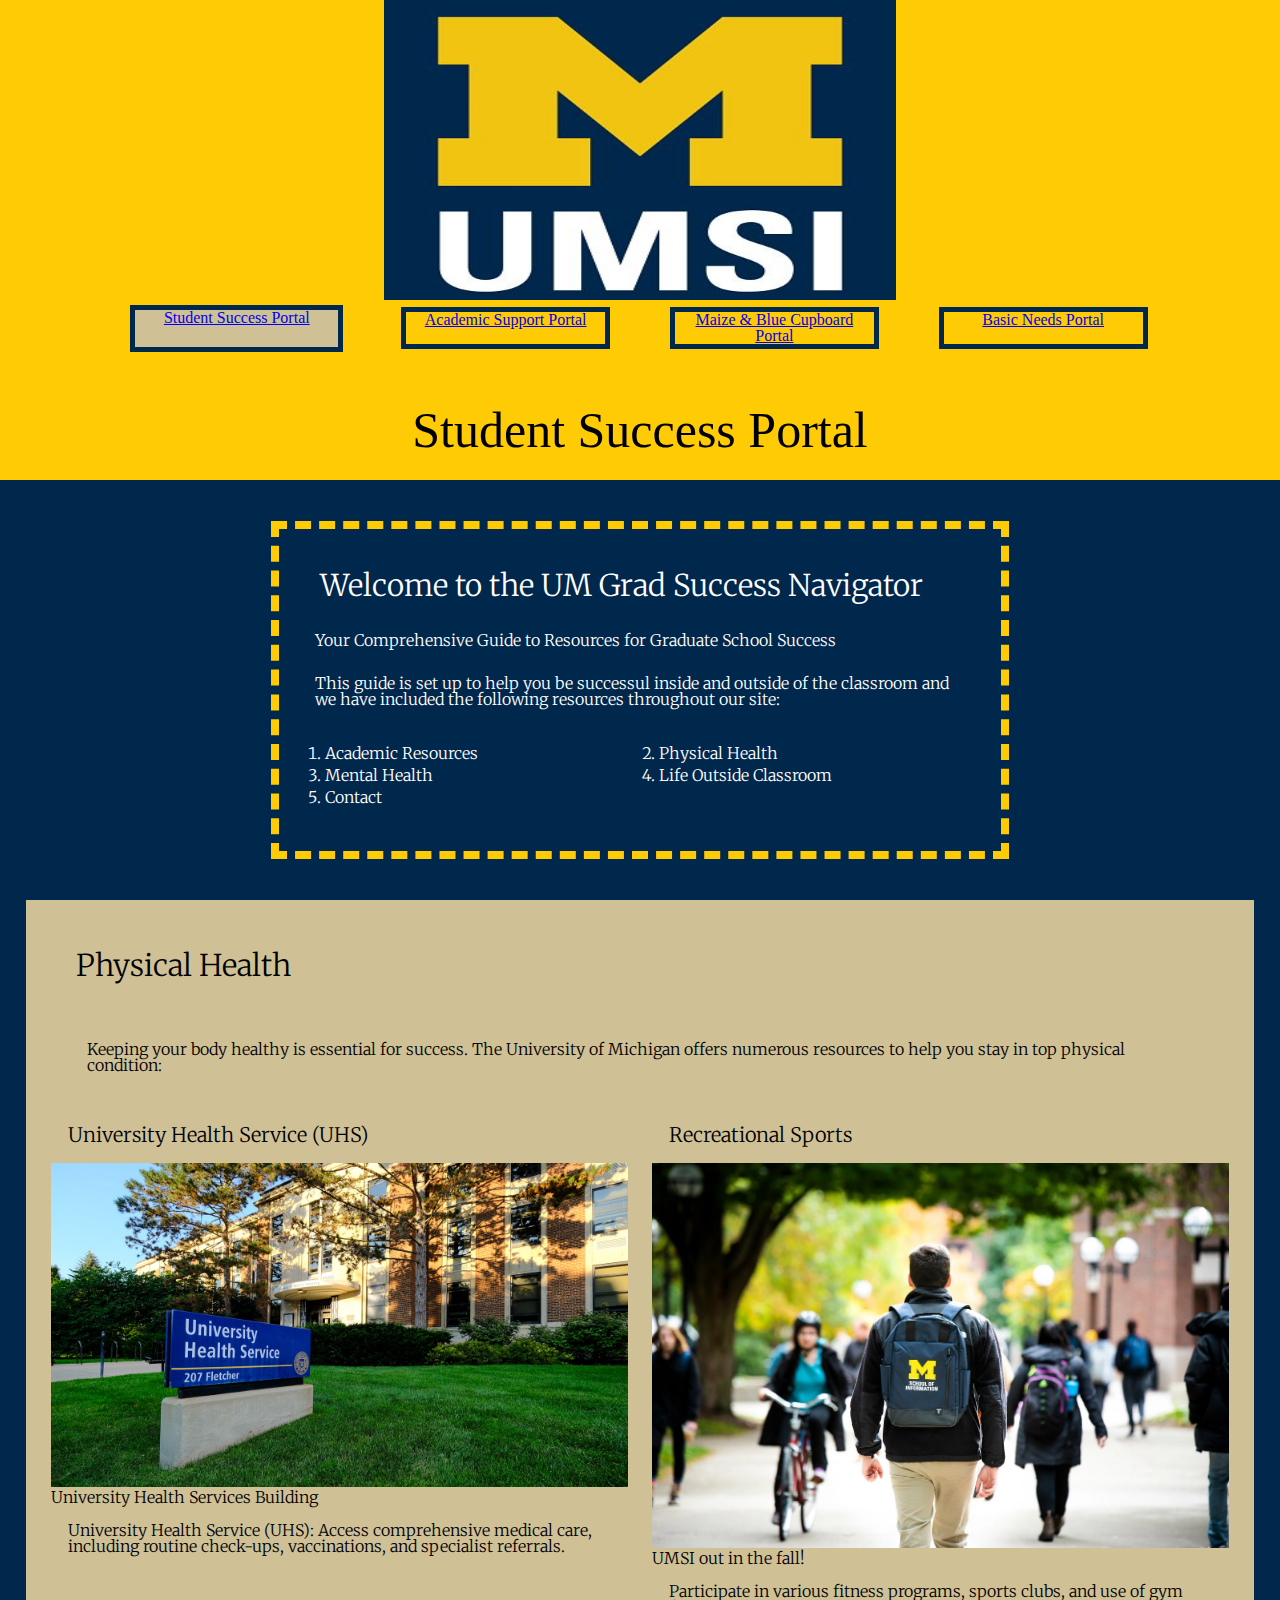
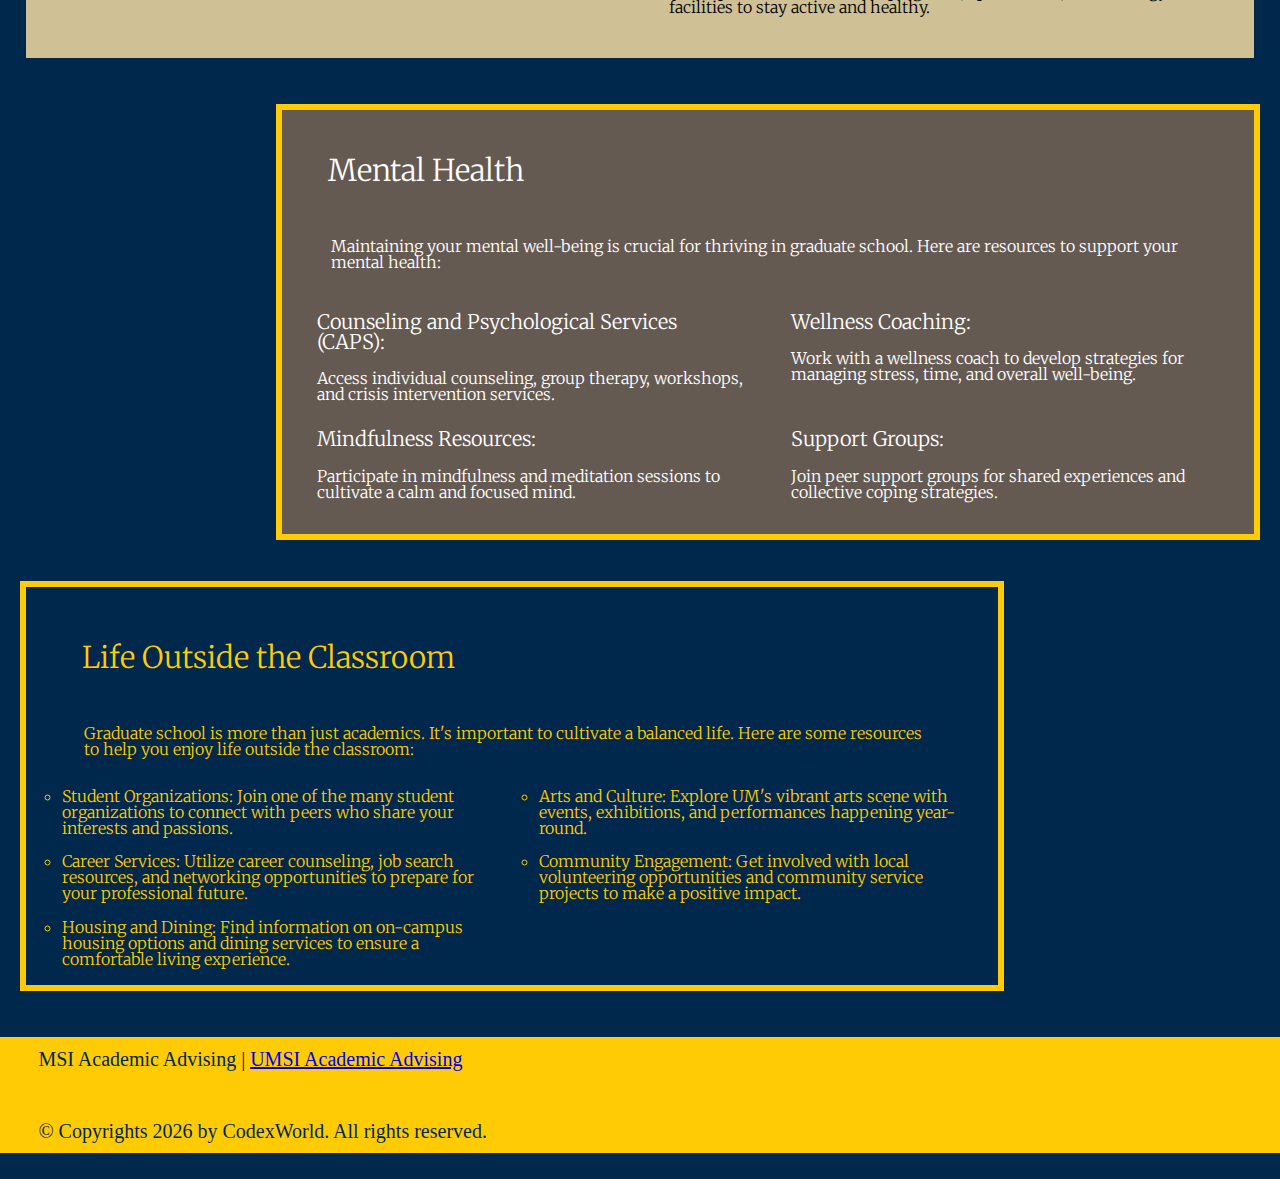
==== commit 9065703a: "Add files via upload" ====
--- a/index.html
+++ b/index.html
@@ -15,9 +15,9 @@
             <nav>
                 <ul class = "buttons">
                     <li class = "selected"><a href = "index.html">Student Success Portal</a></li>
-                    <li class = "button"><a href = "page_1.html">Academic Support Portal</a></li>
-                    <li class = "button"><a href = "page_2.html">Maize & Blue Cupboard Portal</a></li>
-                    <li class = "button"><a href = "page_3.html">Basic Needs Portal</a></li>
+                    <li class = "button"><a href = "academic_support_at_umsi.html">Academic Support Portal</a></li>
+                    <li class = "button"><a href = "maize_blue_cupboard_portal.html">Maize & Blue Cupboard Portal</a></li>
+                    <li class = "button"><a href = "basic_needs_portal.html">Basic Needs Portal</a></li>
                 </ul>
             </nav>
             <h1>Student Success Portal</h1>
@@ -106,8 +106,12 @@
             (August 29th version) [Large language model]. -->
         </main>
         <footer>
-            <p>MSI Academic Advising | <a href="https://sites.google.com/umich.edu/msiacademicadvising/student-support-resources">UMSI 
+            <p class = "p_foot">MSI Academic Advising | <a href="https://sites.google.com/umich.edu/msiacademicadvising/student-support-resources">UMSI 
             Academic Advising </a></p>
-            </footer>
+            <p class = "p_foot">© Copyrights <span id="year"></span> by CodexWorld. All rights reserved.</p>
+        </footer>
     </body>
+    <script>
+        document.getElementById("year").innerHTML = new Date().getFullYear();
+    </script>
 </html>
--- a/css/style.css
+++ b/css/style.css
@@ -114,8 +114,9 @@
 }
 
 .top_img{
-    width: 40%;
-    margin: 0 30% 0 30%;
+    width: 60%;
+    margin: 0 20% 0 20%;
+    height: 300px;
 }
 
 footer{
@@ -247,6 +248,26 @@
 }
 
 @media (min-width: 1000px){
+    @keyframes fromleft{
+        from{left: 100%;}
+        to{left: 0%;}
+    }
+
+    @keyframes fromright{
+        from{left: -100%;}
+        to{left: 0%;}
+    }
+
+    @keyframes welgrow{
+        from{width: 50%;}
+        to{width: 100%;}
+    }
+
+    @keyframes op_page2{
+        from{opacity: 0;}
+        to{opacity: 1;}
+    }
+
     *{
         font-family: 'Merriweather';
         font-weight: 100;
@@ -317,6 +338,10 @@
         background-color: #FFCB05;
         color:#00274C;
     }
+
+    .p_foot{
+        font-size: 20px;
+    }
     
     /**Home Page**/
     #main{
@@ -329,6 +354,8 @@
         grid-column: 2 / span 3;
         margin: 2%;
         background-color: #00274C;
+        border: 8px dashed #FFCB05;
+        animation: welgrow 2s;
     }
     
     .physical{
@@ -358,6 +385,7 @@
         padding: 2%;
         margin: 2%;
         column-gap: 2%;
+        border: 6px solid #FFCB05;
     }
     
     .mentalhead{
@@ -365,11 +393,13 @@
     }
     
     #life-outside-classroom{
-        grid-column: 1 / span 5;
-        background-color: #00B2A9;
+        grid-column: 1 / span 4;
+        color: #FFCB05;
+        background-color: #00274C;
         padding: 3%;
         margin: 2%;
         overflow: auto;
+        border: 6px solid #FFCB05;
     }
 
     /**Page one**/
@@ -379,6 +409,8 @@
         grid-template-columns: 1fr;
         padding: 2%;
         margin: 2%;
+        position: relative;
+        animation: fromleft 5s;
     }
 
     .page1_imgs2{
@@ -387,12 +419,20 @@
         grid-template-columns: 1fr;
         padding: 2%;
         margin: 2%;
+        position: relative;
+        animation: fromright 5s;
+    }
+
+    .page1_img{
+        border: 5px solid #9A3324;
     }
 
     .div_page1{
-        background-color: #00B2A9;
+        color: #FFCB05;
+        background-color: #00274C;
         grid-column: 1 / span 5;
         margin: 2%;
+        border: 5px solid #FFCB05;
     }
 
     .academic_res{
@@ -400,6 +440,7 @@
         grid-column: 1 / span 3;
         padding: 3%;
         margin: 2%;
+        border: 10px dashed #00274C;
     }
 
     .additional_res{
@@ -435,33 +476,41 @@
         grid-column: 2 / span 3;
         margin: 2%;
         text-align: center;
+        animation: welgrow 3s;
     }
     
     .p1_page2{
-        background-color: #00B2A9;
+        color: #FFCB05;
+        background-color: #00274C;
         grid-column: 1 / span 3;
         font-size: 20px;
-        padding: 2%;
-        margin: 2%;
+        padding: 3%;
+        margin: 3% 6% 3% 6%;
         text-align: center;
+        animation: op_page2 2s;
+        border: 5px solid #FFCB05;
     }
 
     .p2_page2{
-        background-color: #00B2A9;
+        color: #FFCB05;
+        background-color: #00274C;
         grid-column: 1 / span 5;
         font-size: 20px;
         padding: 2%;
         margin: 2%;
+        border: 5px solid #FFCB05;
     }
 
     .page2_img_storage{
         grid-column: 4 / span 2;
+        animation: op_page2 2s;
+        width: 95%;
+        margin: 2%;
     }
 
     .sect_page2_link{
         background-color: #FFCB05;
         grid-column: 2 / span 3;
-        margin: 2%;
     }
     
     .recipies{
@@ -469,6 +518,7 @@
         grid-column: 1 / span 5;
         margin: 2%;
         font-size: 20px;
+        border: 8px dashed #00274C;
     }
     
     .ol_page2{
@@ -489,6 +539,7 @@
         background-color: #FFCB05;
         grid-column: 1 / span 5;
         margin: 2%;
+        border: 5px dashed #00274C;
     }
 
     .h2_contact{
@@ -526,11 +577,17 @@
     .ciscm_page3{
         background-color: #A5A508;
         padding: 1%;
+        position: relative;
+        animation: fromright 3s;
+        border: 5px dashed #FFFFFF;
     }
 
     .food_page3{
         background-color: #FFCB05;
         padding: 1%;
+        position: relative;
+        animation: fromleft 3s;
+        border: 5px dashed #00274C;
     }
 
     .finance_page3{
@@ -538,6 +595,9 @@
         padding: 5%;
         overflow: hidden;
         color: #00274C;
+        position: relative;
+        animation: fromright 3s;
+        border: 5px dashed #FFFFFF;
     }
 
     .health_page3{
@@ -545,6 +605,9 @@
         padding: 5%;
         overflow: hidden;
         color: #00274C;
+        position: relative;
+        animation: fromleft 3s;
+        border: 5px dashed #00274C;
     }
 
     .house_page3{
@@ -552,6 +615,9 @@
         padding: 5%;
         overflow: hidden;
         color: #00274C;
+        position: relative;
+        animation: fromright 3s;
+        border: 5px dashed #FFFFFF;
     }
 
     .career_page3{
@@ -559,5 +625,47 @@
         color: #00274C;
         padding: 5%;
         overflow: hidden;
-    }
-}
+        position: relative;
+        animation: fromleft 3s;
+        border: 5px dashed #00274C;
+    }
+
+    @media (prefers-reduced-motion: reduce){
+        .welcome{
+            animation: none;
+        }
+        .page1_imgs1{
+            animation: none;
+        }
+        .page1_imgs2{
+            animation: none;
+        }
+        .sect_page2{
+            animation: none;
+        }
+        .p1_page2{
+            animation: none;
+        }
+        .page2_img_storage{
+            animation: none;
+        }
+        .ciscm_page3{
+            animation: none;
+        }
+        .food_page3{
+            animation: none;
+        }
+        .finance_page3{
+            animation: none;
+        }
+        .health_page3{
+            animation: none;
+        }
+        .house_page3{
+            animation: none;
+        }
+        .career_page3{
+            animation: none;
+        }
+    }
+}
